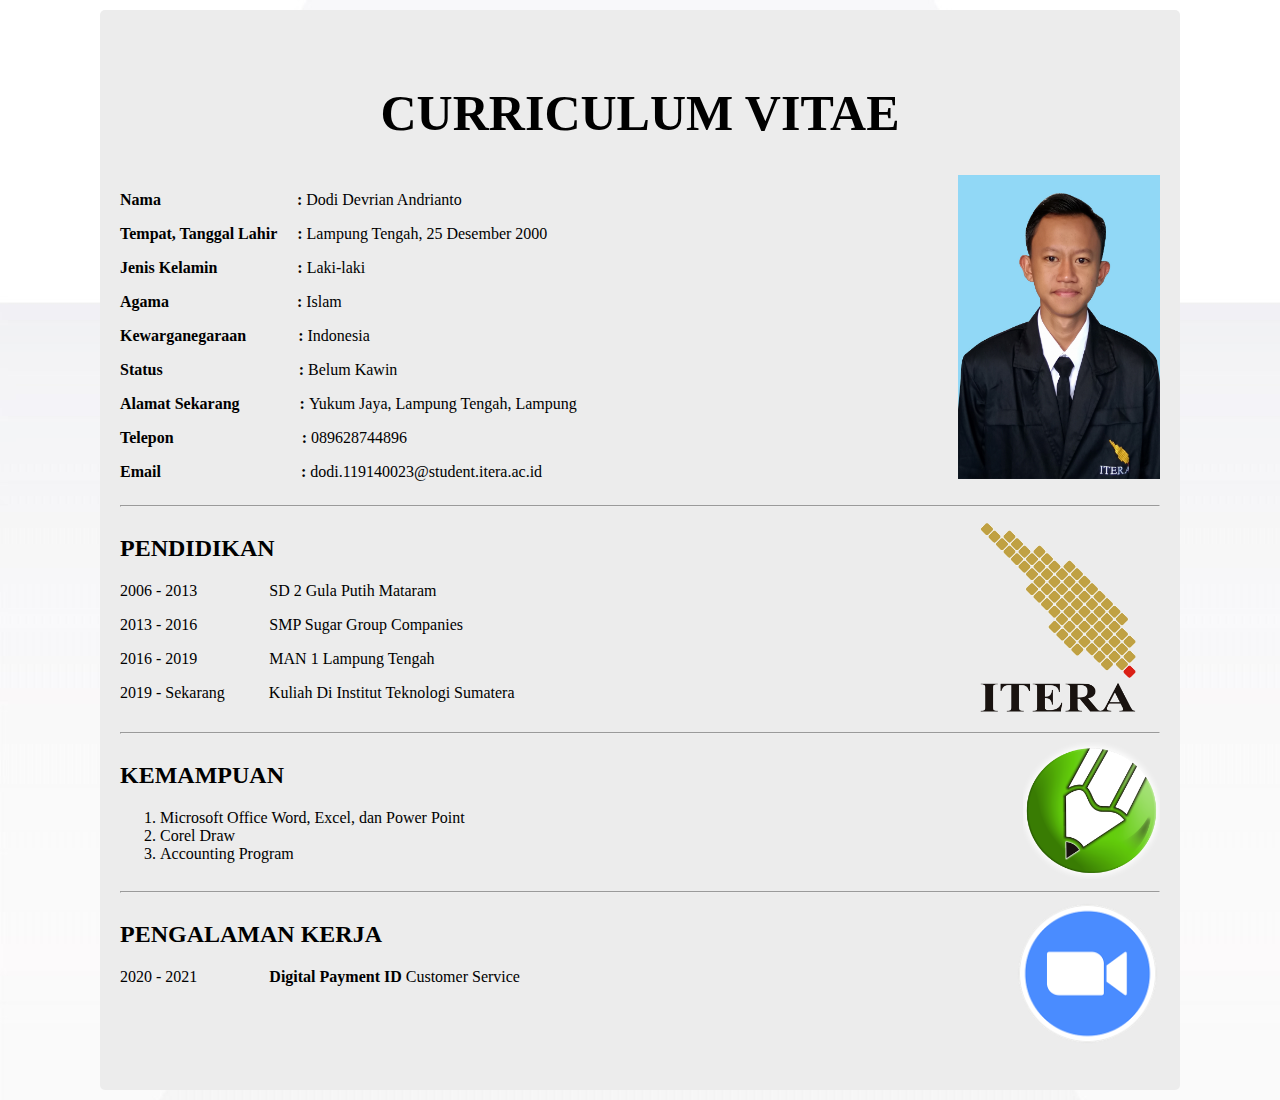
==== index.html @ bb77ebde "Add files via upload" ====
<!DOCTYPE html>
<html lang="en">
<head>
	<meta charset="utf-8">
	<title>Curriculum Vitae</title>
	<link rel="shortcut icon" type="images" href="images/logo.png">
	<link rel="stylesheet" type="text/css" href="style.css">
</head>
<body>
	<main>
		<header>
			<h1 class="textheader">CURRICULUM VITAE</h1>
		</header>

		<div id="Profil">
			<div class="content-profil">
				<p><b>Nama &nbsp;&nbsp;&nbsp;&nbsp;&nbsp;&nbsp;&nbsp;&nbsp;&nbsp;&nbsp;&nbsp;&nbsp;&nbsp;&nbsp;&nbsp;&nbsp;&nbsp;&nbsp;&nbsp;&nbsp;&nbsp;&nbsp;&nbsp;&nbsp;&nbsp;&nbsp;&nbsp;&nbsp;&nbsp;&nbsp;&nbsp;&nbsp; :  </b>Dodi Devrian Andrianto</p>
				<p><b>Tempat, Tanggal Lahir&nbsp;&nbsp;&nbsp;&nbsp;&nbsp;: </b>Lampung Tengah, 25 Desember 2000</p>
				<p><b>Jenis Kelamin&nbsp;&nbsp;&nbsp;&nbsp;&nbsp;&nbsp;&nbsp;&nbsp;&nbsp;&nbsp;&nbsp;&nbsp;&nbsp;&nbsp;&nbsp;&nbsp;&nbsp;&nbsp;&nbsp;&nbsp;: </b>Laki-laki</p>
				<p><b>Agama&nbsp;&nbsp;&nbsp;&nbsp;&nbsp;&nbsp;&nbsp;&nbsp;&nbsp;&nbsp;&nbsp;&nbsp;&nbsp;&nbsp;&nbsp;&nbsp;&nbsp;&nbsp;&nbsp;&nbsp;&nbsp;&nbsp;&nbsp;&nbsp;&nbsp;&nbsp;&nbsp;&nbsp;&nbsp;&nbsp;&nbsp;&nbsp;: </b>Islam</p>
				<p><b>Kewarganegaraan&nbsp;&nbsp;&nbsp;&nbsp;&nbsp;&nbsp;&nbsp;&nbsp;&nbsp;&nbsp;&nbsp;&nbsp;&nbsp;: </b>Indonesia</p>
				<p><b>Status&nbsp;&nbsp;&nbsp;&nbsp;&nbsp;&nbsp;&nbsp;&nbsp;&nbsp;&nbsp;&nbsp;&nbsp;&nbsp;&nbsp;&nbsp;&nbsp;&nbsp;&nbsp;&nbsp;&nbsp;&nbsp;&nbsp;&nbsp;&nbsp;&nbsp;&nbsp;&nbsp;&nbsp;&nbsp;&nbsp;&nbsp;&nbsp;&nbsp;&nbsp;: </b>Belum Kawin</p>
				<p><b>Alamat Sekarang&emsp;&emsp;&emsp;&nbsp;&nbsp;&nbsp;: </b>Yukum Jaya, Lampung Tengah, Lampung</p>
				<p><b>Telepon&emsp;&emsp;&emsp;&emsp;&emsp;&emsp;&emsp;&ensp;&nbsp;&nbsp;: </b>089628744896</p>
				<p><b>Email&emsp;&emsp;&emsp;&emsp;&emsp;&emsp;&emsp;&emsp;&ensp;&nbsp;: </b>dodi.119140023@student.itera.ac.id</p>
			</div>
			<div class="pass-foto">
				<img src="images/image.jpg" alt="logo">
			</div>
		</div>
		<hr>
		<div id="edu">
			<div class="content-edu">
				<h2>PENDIDIKAN</h2>
				<p>2006 - 2013 &emsp;&emsp;&emsp;&emsp; SD 2 Gula Putih Mataram</p>
				<p>2013 - 2016 &emsp;&emsp;&emsp;&emsp; SMP Sugar Group Companies</p>
				<p>2016 - 2019 &emsp;&emsp;&emsp;&emsp; MAN 1 Lampung Tengah</p>
				<p>2019 - Sekarang &emsp;&emsp;&nbsp; Kuliah Di Institut Teknologi Sumatera</p>
			</div>
			<div class="logo-edu">
				<img src="images/logo.png" alt="logo">
			</div>

		</div>
		<hr>
		<div id="skill">
			<div class="content-skill">
				<h2>KEMAMPUAN</h2>
				<ol>
					<li>Microsoft Office Word, Excel, dan Power Point</li>
					<li>Corel Draw</li>
					<li>Accounting Program</li>
				</ol>
			</div>
			<div class="logo-corel">
				<img src="images/corel.png" alt="logo">
			</div>
		</div>
		<hr>
		<div id="pengalaman-kerja">
			<div class="content-job">
				<h2>PENGALAMAN KERJA</h2>
				<p>2020 - 2021 &emsp;&emsp;&emsp;&emsp; <b>Digital Payment ID</b> Customer Service</p>
			</div>
			<div class="logo-zoom">
				<img src="images/dig.png" alt="logo">
			</div>
		</div>
	</main>
</body>
</html>
---- style.css ----
body {
    background-image: url("images/pattern.jpg");
    width: 1080px;
    margin: 10px auto;
}

main {
    background-color: #ececec;
    padding: 40px 20px;
    border: 3px;
    border-radius: 5px;
}

h1.textheader {
    text-align: center;
    font-size: 50px;
}

div#Profil {
    display: flex;
    flex-direction: row;
    flex-wrap: nowrap;
    justify-content: space-between;
}

.pass-foto img {
    width: 202px;
    height: 304px;
}

div#edu {
    display: flex;
    justify-content: space-between;
}

.logo-edu img {
    width: 205px;
}

div#skill {
    display: flex;
    justify-content: space-between;
}

.logo-corel img {
    width: 137px;
}

div#pengalaman-kerja {
    display: flex;
    justify-content: space-between;
}

.logo-zoom img {
    width: 145px;
}
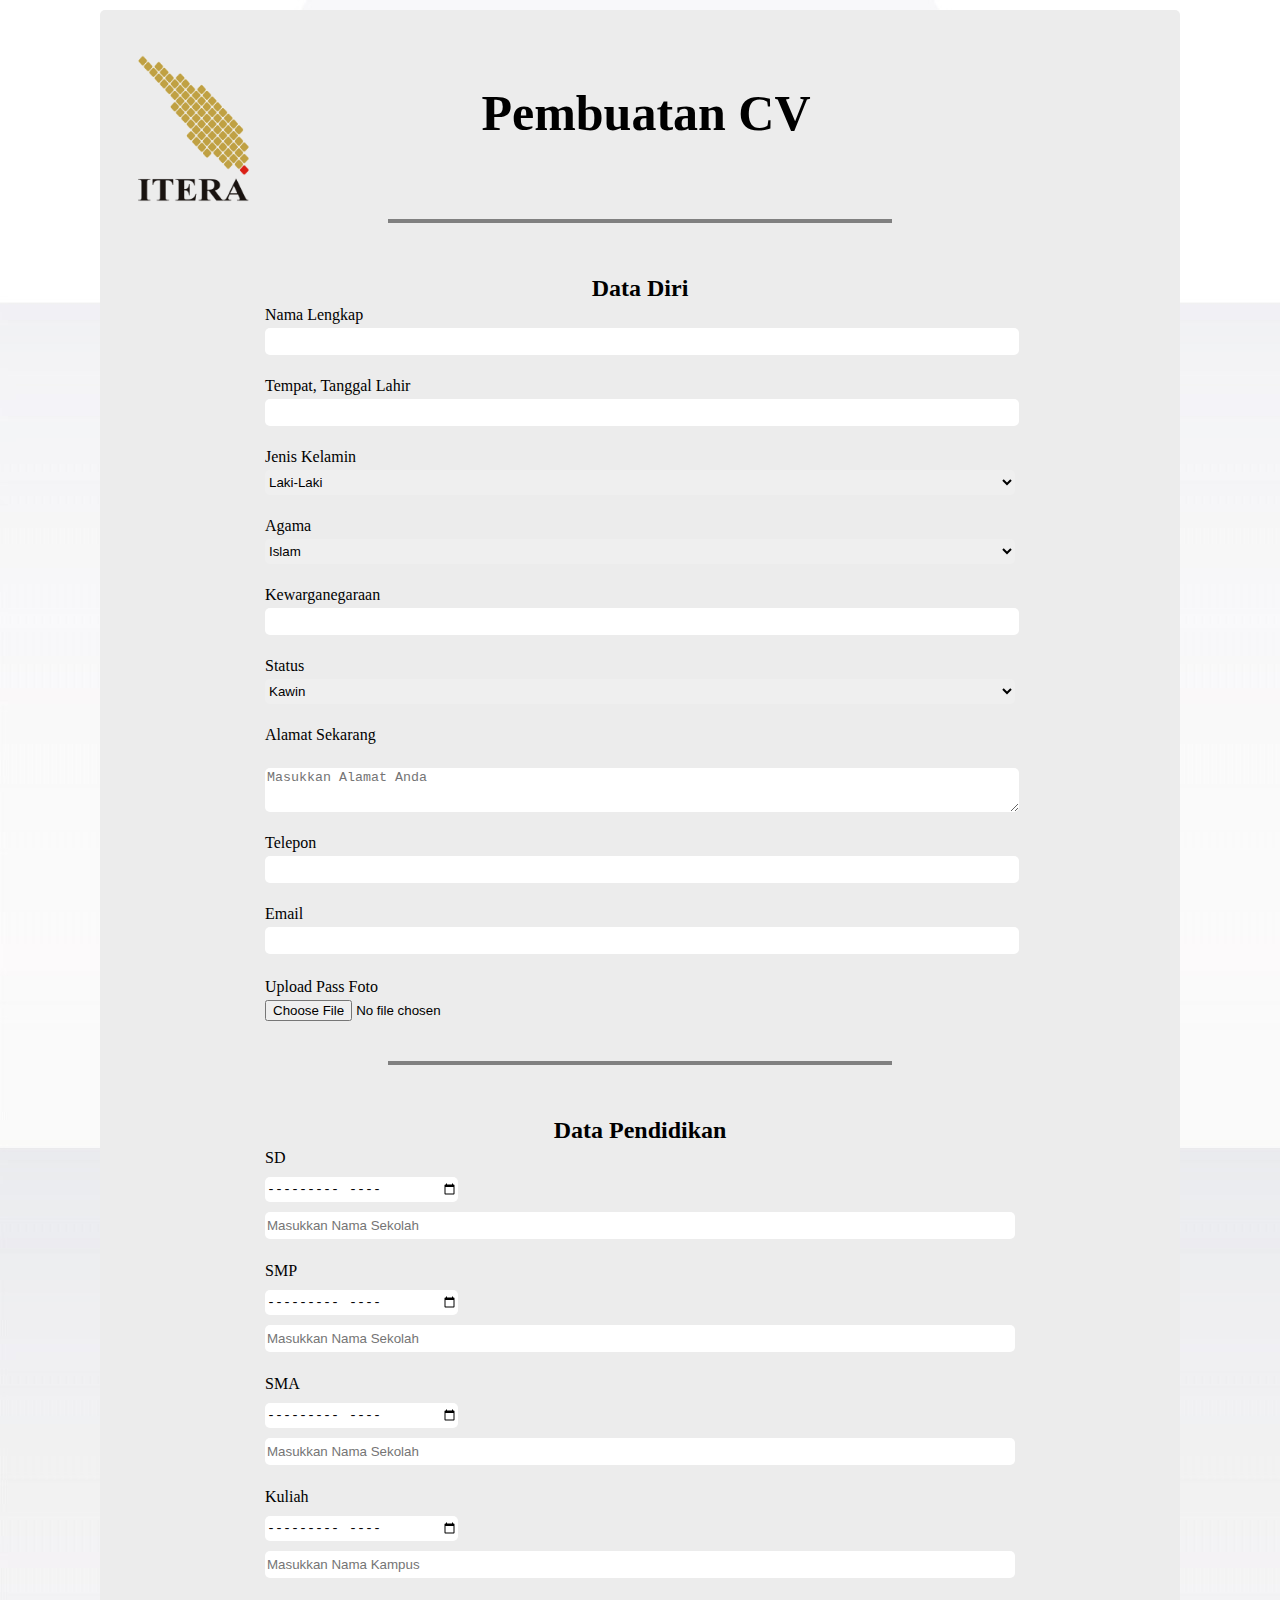
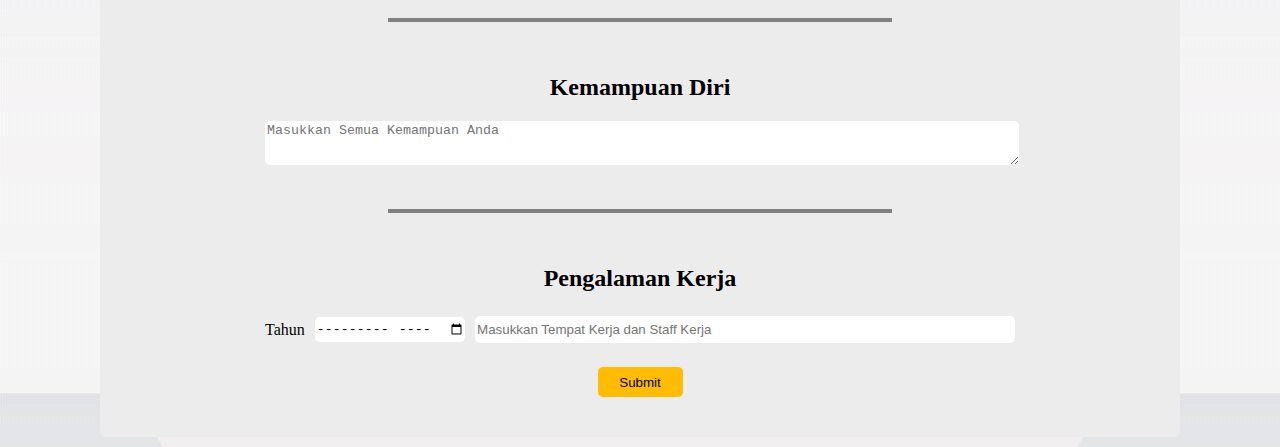
==== commit 7cf72f19: "Add files via upload" ====
--- a/index.html
+++ b/index.html
@@ -2,70 +2,94 @@
 <html lang="en">
 <head>
 	<meta charset="utf-8">
-	<title>Curriculum Vitae</title>
+	<title>Form CV</title>
 	<link rel="shortcut icon" type="images" href="images/logo.png">
-	<link rel="stylesheet" type="text/css" href="style.css">
+	<link rel="stylesheet" type="text/css" href="form-style.css">
 </head>
 <body>
 	<main>
 		<header>
-			<h1 class="textheader">CURRICULUM VITAE</h1>
+			<span class="logo"><img src="images/logo.png" alt="logo"></span>
+			<h1 class="textheader">Pembuatan CV</h1>
 		</header>
-
-		<div id="Profil">
-			<div class="content-profil">
-				<p><b>Nama &nbsp;&nbsp;&nbsp;&nbsp;&nbsp;&nbsp;&nbsp;&nbsp;&nbsp;&nbsp;&nbsp;&nbsp;&nbsp;&nbsp;&nbsp;&nbsp;&nbsp;&nbsp;&nbsp;&nbsp;&nbsp;&nbsp;&nbsp;&nbsp;&nbsp;&nbsp;&nbsp;&nbsp;&nbsp;&nbsp;&nbsp;&nbsp; :  </b>Dodi Devrian Andrianto</p>
-				<p><b>Tempat, Tanggal Lahir&nbsp;&nbsp;&nbsp;&nbsp;&nbsp;: </b>Lampung Tengah, 25 Desember 2000</p>
-				<p><b>Jenis Kelamin&nbsp;&nbsp;&nbsp;&nbsp;&nbsp;&nbsp;&nbsp;&nbsp;&nbsp;&nbsp;&nbsp;&nbsp;&nbsp;&nbsp;&nbsp;&nbsp;&nbsp;&nbsp;&nbsp;&nbsp;: </b>Laki-laki</p>
-				<p><b>Agama&nbsp;&nbsp;&nbsp;&nbsp;&nbsp;&nbsp;&nbsp;&nbsp;&nbsp;&nbsp;&nbsp;&nbsp;&nbsp;&nbsp;&nbsp;&nbsp;&nbsp;&nbsp;&nbsp;&nbsp;&nbsp;&nbsp;&nbsp;&nbsp;&nbsp;&nbsp;&nbsp;&nbsp;&nbsp;&nbsp;&nbsp;&nbsp;: </b>Islam</p>
-				<p><b>Kewarganegaraan&nbsp;&nbsp;&nbsp;&nbsp;&nbsp;&nbsp;&nbsp;&nbsp;&nbsp;&nbsp;&nbsp;&nbsp;&nbsp;: </b>Indonesia</p>
-				<p><b>Status&nbsp;&nbsp;&nbsp;&nbsp;&nbsp;&nbsp;&nbsp;&nbsp;&nbsp;&nbsp;&nbsp;&nbsp;&nbsp;&nbsp;&nbsp;&nbsp;&nbsp;&nbsp;&nbsp;&nbsp;&nbsp;&nbsp;&nbsp;&nbsp;&nbsp;&nbsp;&nbsp;&nbsp;&nbsp;&nbsp;&nbsp;&nbsp;&nbsp;&nbsp;: </b>Belum Kawin</p>
-				<p><b>Alamat Sekarang&emsp;&emsp;&emsp;&nbsp;&nbsp;&nbsp;: </b>Yukum Jaya, Lampung Tengah, Lampung</p>
-				<p><b>Telepon&emsp;&emsp;&emsp;&emsp;&emsp;&emsp;&emsp;&ensp;&nbsp;&nbsp;: </b>089628744896</p>
-				<p><b>Email&emsp;&emsp;&emsp;&emsp;&emsp;&emsp;&emsp;&emsp;&ensp;&nbsp;: </b>dodi.119140023@student.itera.ac.id</p>
-			</div>
-			<div class="pass-foto">
-				<img src="images/image.jpg" alt="logo">
-			</div>
-		</div>
-		<hr>
-		<div id="edu">
-			<div class="content-edu">
-				<h2>PENDIDIKAN</h2>
-				<p>2006 - 2013 &emsp;&emsp;&emsp;&emsp; SD 2 Gula Putih Mataram</p>
-				<p>2013 - 2016 &emsp;&emsp;&emsp;&emsp; SMP Sugar Group Companies</p>
-				<p>2016 - 2019 &emsp;&emsp;&emsp;&emsp; MAN 1 Lampung Tengah</p>
-				<p>2019 - Sekarang &emsp;&emsp;&nbsp; Kuliah Di Institut Teknologi Sumatera</p>
-			</div>
-			<div class="logo-edu">
-				<img src="images/logo.png" alt="logo">
-			</div>
-
-		</div>
-		<hr>
-		<div id="skill">
-			<div class="content-skill">
-				<h2>KEMAMPUAN</h2>
-				<ol>
-					<li>Microsoft Office Word, Excel, dan Power Point</li>
-					<li>Corel Draw</li>
-					<li>Accounting Program</li>
-				</ol>
-			</div>
-			<div class="logo-corel">
-				<img src="images/corel.png" alt="logo">
-			</div>
-		</div>
-		<hr>
-		<div id="pengalaman-kerja">
-			<div class="content-job">
-				<h2>PENGALAMAN KERJA</h2>
-				<p>2020 - 2021 &emsp;&emsp;&emsp;&emsp; <b>Digital Payment ID</b> Customer Service</p>
-			</div>
-			<div class="logo-zoom">
-				<img src="images/dig.png" alt="logo">
-			</div>
-		</div>
+		<hr class="ul">
+		<section>
+			<form method="post" action="cv.html"> <!--untuk action karena belum di ajarkan untuk bahasa php, maka form ini akan di lempar ke file cv.html di file tersebut adalah hasil dummy dari data informasi yg di ambil dari database-->
+				<div class="content">
+					<h2>Data Diri</h2>
+					<div class="input-profil">
+						<label>Nama Lengkap&nbsp;</label>
+						<input type="text" name="nama-lengkap"><br>
+						<label>Tempat, Tanggal Lahir</label>
+						<input type="text" name="birth"><br>
+						<label>Jenis Kelamin</label>
+						<select>
+							<option value="male">Laki-Laki</option>
+							<option value="female">Perempuan</option>
+						</select>
+						<br>
+						<label>Agama</label>
+						<select>
+							<option value="Islam">Islam</option>
+							<option value="Kristen">Kristen</option>
+							<option value="Hindu">Hindu</option>
+							<option value="Budha">Budha</option>
+							<option value="Katholik">Katholik</option>
+						</select>
+						<br>
+						<label>Kewarganegaraan</label>
+						<input type="text" name="country"><br>
+						<label>Status</label>
+						<select>
+							<option value="meried">Kawin</option>
+							<option value="single">Belum Kawin</option>
+						</select>
+						<br>
+						<label>Alamat Sekarang</label>
+						<textarea name="address" placeholder="Masukkan Alamat Anda"></textarea>
+						<br>
+						<label>Telepon</label>
+						<input type="text" name="tel"><br>
+						<label>Email</label>
+						<input type="email" name="email">
+						<label>Upload Pass Foto</label>
+						<input type="file" name="foto">
+					</div>
+					<hr class="ul-body">
+					<h2>Data Pendidikan</h2>
+					<div class="input-edu">
+						<label>SD</label>
+						<input type="month" name="tahun-sd">
+						<input type="text" name="sd" placeholder="Masukkan Nama Sekolah"><br>
+						<label>SMP</label>
+						<input type="month" name="tahun-smp">
+						<input type="text" name="smp" placeholder="Masukkan Nama Sekolah"><br>
+						<label>SMA</label>
+						<input type="month" name="tahun-sma">
+						<input type="text" name="sd" placeholder="Masukkan Nama Sekolah"><br>
+						<label>Kuliah</label>
+						<input type="month" name="tahun-kuliah">
+						<input type="text" name="sd" placeholder="Masukkan Nama Kampus">
+					</div>
+					<hr class="ul-body">
+					<h2>Kemampuan Diri</h2>
+					<div class="input-skill">
+						<textarea name="skill" placeholder="Masukkan Semua Kemampuan Anda"></textarea>
+					</div>
+					<hr class="ul-body">
+					<h2>Pengalaman Kerja</h2>
+					<div class="exp-job">
+						<label>Tahun</label>
+						<input type="month" name="tahun-kerja">
+						<input type="text" name="job" placeholder="Masukkan Tempat Kerja dan Staff Kerja">
+					</div>
+					<div class="submit">
+						<input type="submit">
+					</div>
+				</div>
+			</form>
+			
+		</section>
 	</main>
 </body>
 </html>--- a/form-style.css
+++ b/form-style.css
@@ -0,0 +1,149 @@
+body {
+    background-image: url("images/pattern.jpg");
+    width: 1080px;
+    margin: 10px auto;
+}
+
+main {
+    background-color: #ececec;
+    padding: 40px 20px;
+    border: 3px;
+    border-radius: 5px;
+}
+
+h1.textheader {
+    width: 760px;
+    text-align: center;
+    font-size: 50px;
+}
+
+hr.ul {
+    width: 500px;
+    border: solid 2px;
+}
+
+img {
+    width: 146px;
+    height: 157px;
+}
+
+header {
+    display: flex;
+    flex-direction: row;
+}
+
+.content {
+    width: 750px;
+    margin: 0px auto;
+}
+
+.input-profil {
+    display: flex;
+    flex-direction: column;
+}
+
+.input-profil label {
+    font-size: 16px;
+    margin: 4px 0px;
+}
+
+.input-profil input[type="text"] {
+    width: 100%;
+    height: 25px;
+    border: none;
+    border-radius: 5px;
+}
+
+input[type="email"] {
+    width: 100%;
+    height: 25px;
+    border: none;
+    border-radius: 5px;
+    margin-bottom: 20px;
+}
+
+.input-profil select {
+    width: 100%;
+    height: 25px;
+    border: none;
+    border-radius: 5px;
+}
+
+textarea {
+    width: 100%;
+    height: 40px;
+    border: none;
+    border-radius: 5px;
+    margin-top: 20px;
+}
+
+.content h2 {
+    text-align: center;
+    margin: 52px 0px 0px 0px;
+}
+
+hr.ul-body {
+    width: 500px;
+    border: solid 2px;
+    margin-top: 40px;
+}
+
+.input-edu {
+    display: flex;
+    flex-direction: column;
+}
+
+.exp-job input[type="month"] {
+    width: 192px;
+    border: none;
+    height: 25px;
+    border-radius: 5px;
+    margin: 10px 0px;
+}
+
+.input-edu input[type="text"] {
+    height: 25px;
+    border-radius: 5px;
+    border: none;
+}
+
+.exp-job {
+    display: flex;
+    align-items: center;
+    margin: 15px 0px;
+}
+
+.exp-job input[type="text"] {
+    width: 100%;
+    height: 25px;
+    border: none;
+    margin-left: 10px;
+    border-radius: 5px;
+}
+
+.exp-job label {
+    margin-right: 10px;
+}
+
+.input-edu label {
+    margin: 5px 0px 0px 0px;
+}
+
+input[type="month"] {
+    width: 192px;
+    border: none;
+    height: 25px;
+    border-radius: 5px;
+    margin: 10px 0px;
+}
+
+.submit input[type="submit"] {margin: auto;width: 85px;height: 30px;cursor: pointer;background: #ffbc00;border: none;border-radius: 5px;}
+
+.submit input[type="submit"]:hover {
+    background : yellow;
+}
+
+.submit {
+    display: flex;
+    width: 100%;
+}